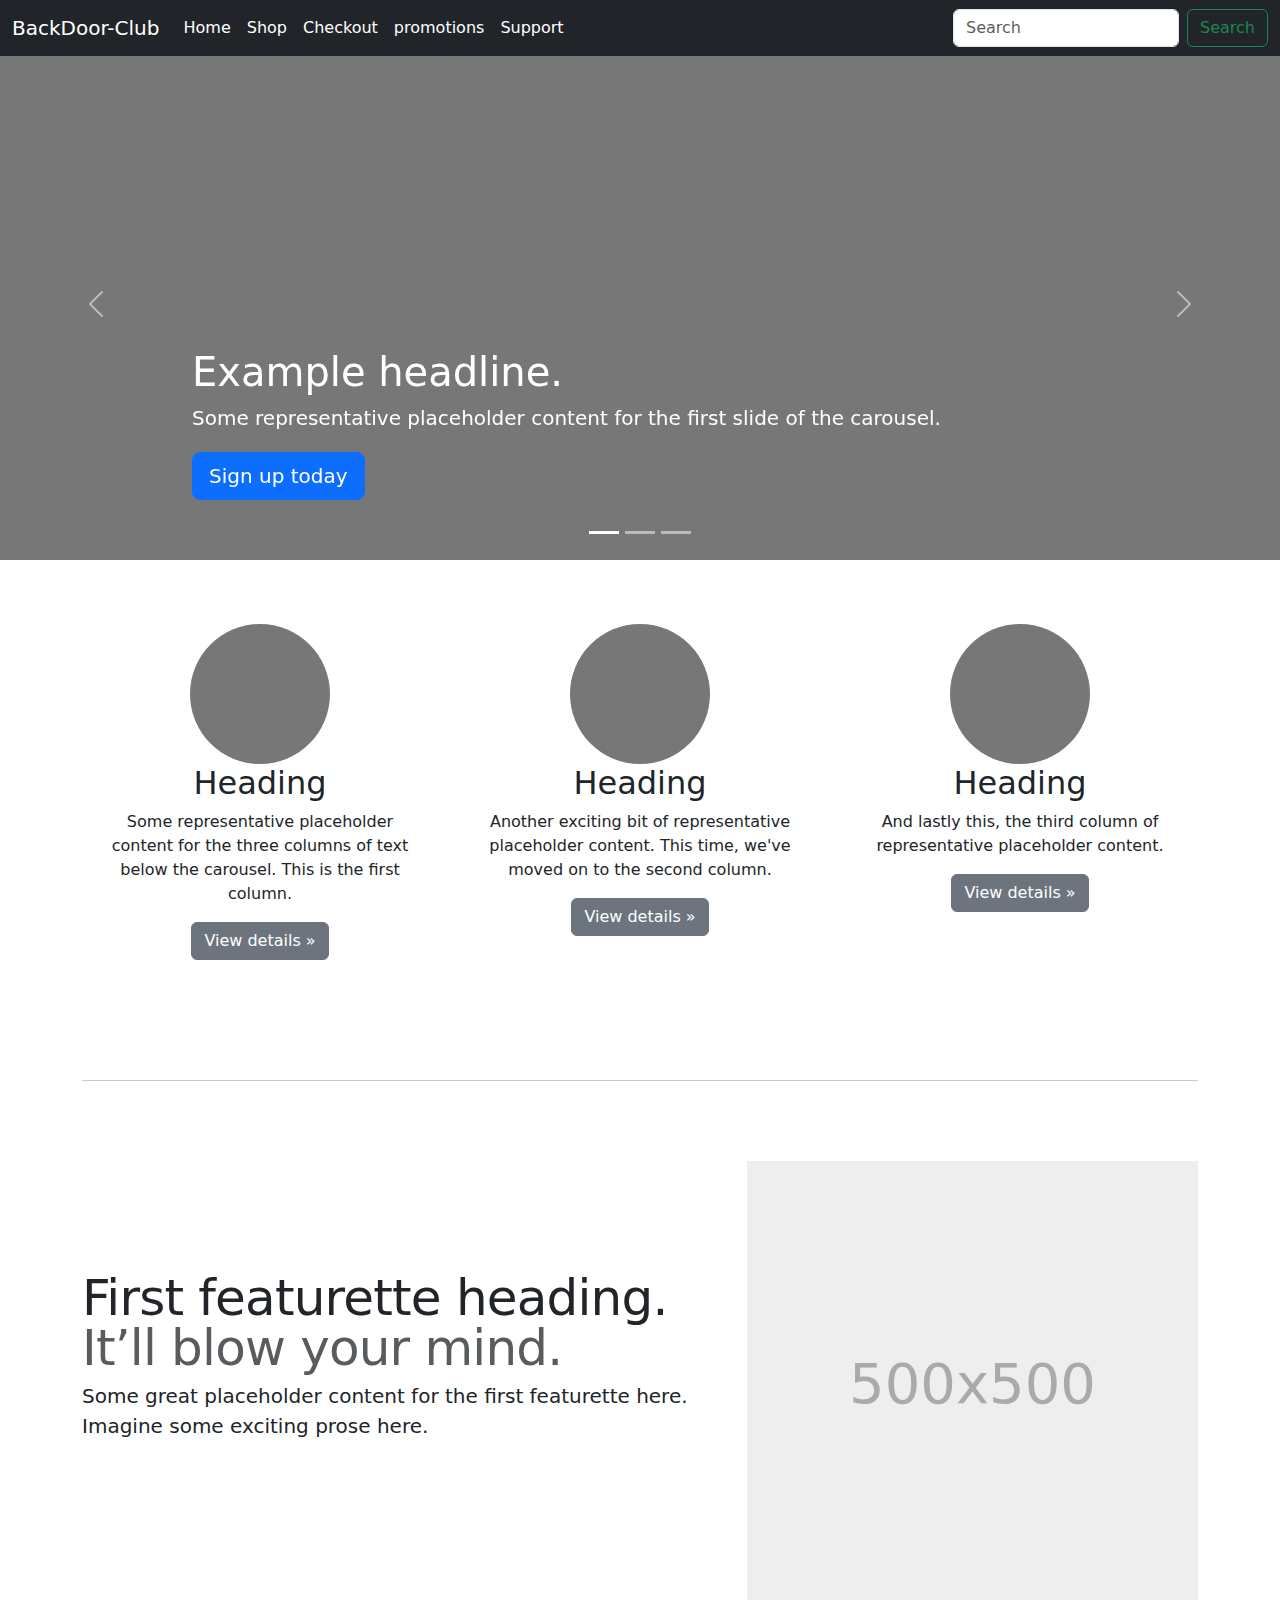
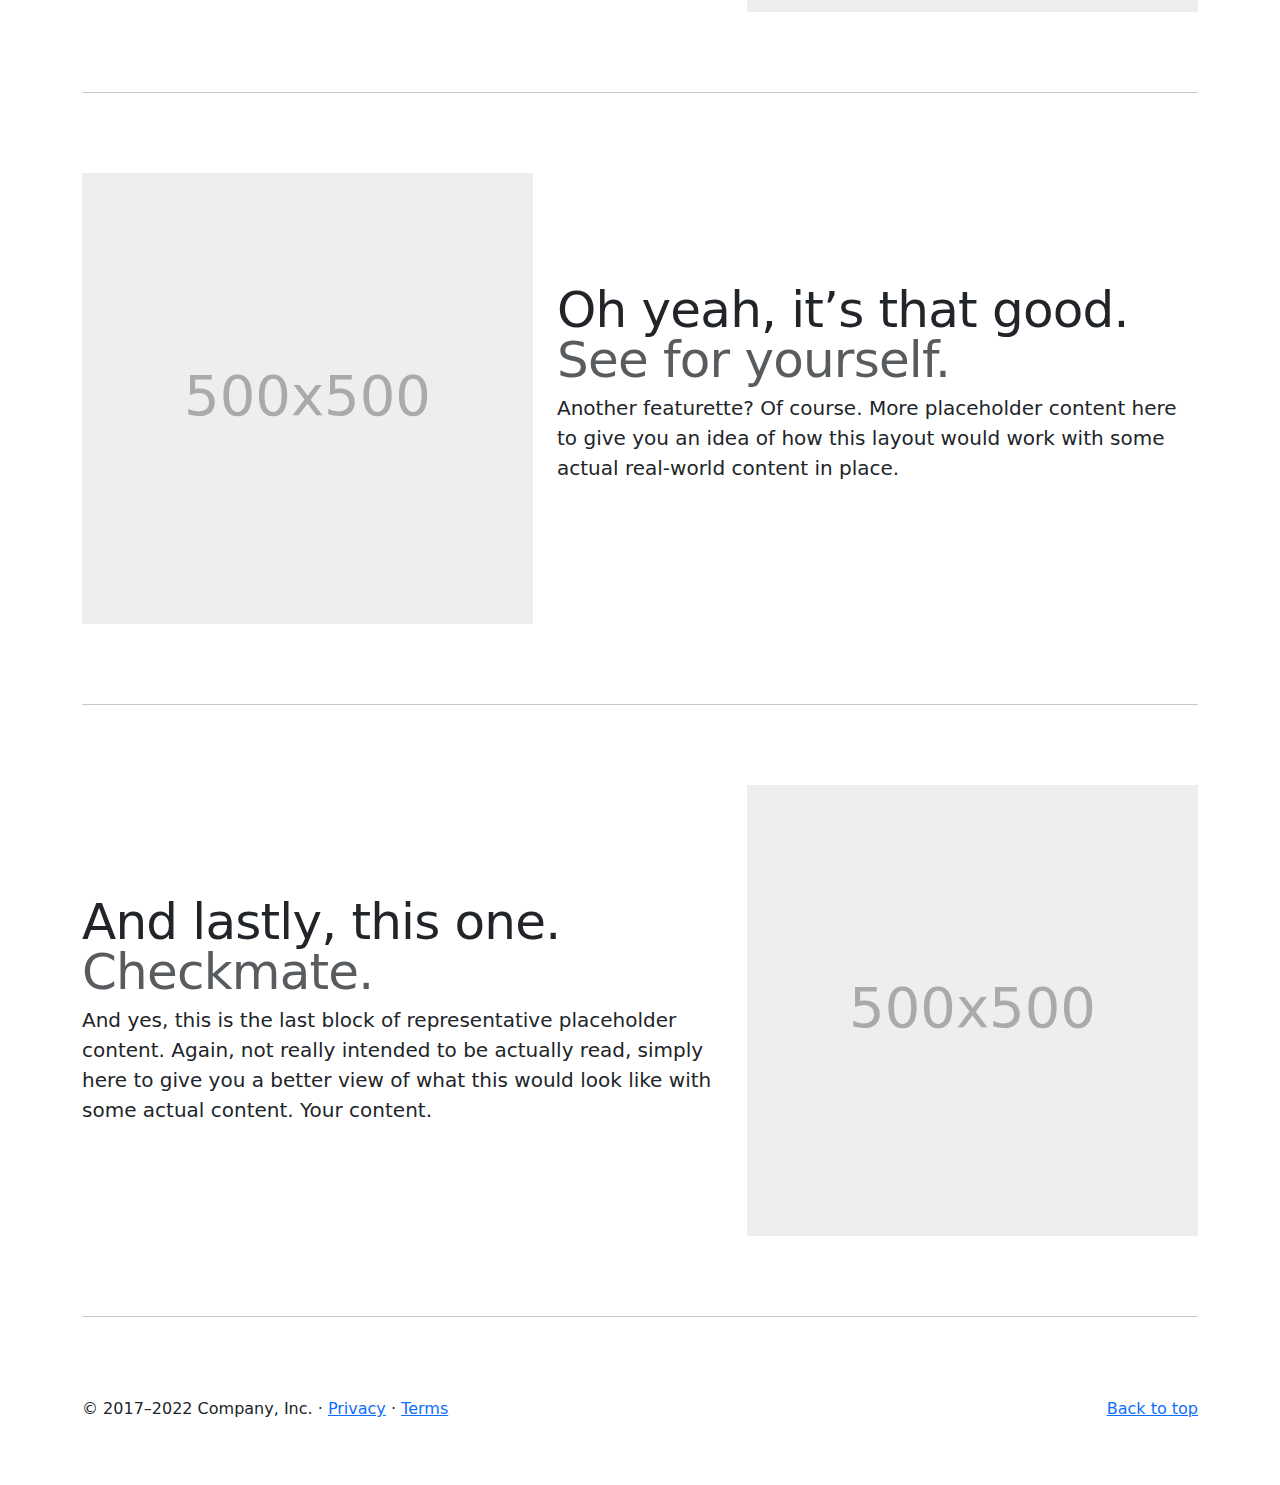
==== index.html @ a452adb2 "progress" ====
<!DOCTYPE html>
<html lang="en">
<head>
  <title>Bootstrap Example</title>
  <meta charset="utf-8">
  <meta name="viewport" content="width=device-width, initial-scale=1">
  <link rel="stylesheet" href="styles.css">
  <link href="https://cdn.jsdelivr.net/npm/bootstrap@5.2.1/dist/css/bootstrap.min.css" rel="stylesheet">
  <script src="https://cdn.jsdelivr.net/npm/bootstrap@5.2.1/dist/js/bootstrap.bundle.min.js"></script>
  <link href="carousel.css" rel="stylesheet">
</head>

<body>
    
  <header>
    <nav class="navbar navbar-expand-md navbar-dark fixed-top bg-dark">
      <div class="container-fluid">
        <a class="navbar-brand" href="#">BackDoor-Club</a>
        <button class="navbar-toggler" type="button" data-bs-toggle="collapse" data-bs-target="#navbarCollapse" aria-controls="navbarCollapse" aria-expanded="false" aria-label="Toggle navigation">
          <span class="navbar-toggler-icon"></span>
        </button>
        <div class="collapse navbar-collapse" id="navbarCollapse">
          <ul class="navbar-nav me-auto mb-2 mb-md-0">
            <li class="nav-item">
              <a class="nav-link active" aria-current="page" href="index.html">Home</a>
            </li>
            <li class="nav-item">
              <a class="nav-link active" href="Products.html">Shop</a>
            </li>
            <li class="nav-item">
              <a class="nav-link active" href="checkout.html">Checkout</a>
            </li>
            <li class="nav-item">
              <a class="nav-link active" href="Promotions.html">promotions</a>
            </li>
            <li class="nav-item">
                <a class="nav-link active" href="Support.html">Support</a>
              </li>
          </ul>
          <form class="d-flex" role="search">
            <input class="form-control me-2" type="search" placeholder="Search" aria-label="Search">
            <button class="btn btn-outline-success" type="submit">Search</button>
          </form>
        </div>
      </div>
    </nav>
  </header>


  <main>
  
    <div id="myCarousel" class="carousel slide" data-bs-ride="carousel">
      <div class="carousel-indicators">
        <button type="button" data-bs-target="#myCarousel" data-bs-slide-to="0" class="active" aria-current="true" aria-label="Slide 1"></button>
        <button type="button" data-bs-target="#myCarousel" data-bs-slide-to="1" aria-label="Slide 2"></button>
        <button type="button" data-bs-target="#myCarousel" data-bs-slide-to="2" aria-label="Slide 3"></button>
      </div>
      <div class="carousel-inner">
        <div class="carousel-item active">
          <svg class="bd-placeholder-img" width="100%" height="100%" xmlns="http://www.w3.org/2000/svg" aria-hidden="true" preserveAspectRatio="xMidYMid slice" focusable="false"><rect width="100%" height="100%" fill="#777"/></svg>
  
          <div class="container">
            <div class="carousel-caption text-start">
              <h1>Example headline.</h1>
              <p>Some representative placeholder content for the first slide of the carousel.</p>
              <p><a class="btn btn-lg btn-primary" href="#">Sign up today</a></p>
            </div>
          </div>
        </div>
        <div class="carousel-item">
          <svg class="bd-placeholder-img" width="100%" height="100%" xmlns="http://www.w3.org/2000/svg" aria-hidden="true" preserveAspectRatio="xMidYMid slice" focusable="false"><rect width="100%" height="100%" fill="#777"/></svg>
  
          <div class="container">
            <div class="carousel-caption">
              <h1>Another example headline.</h1>
              <p>Some representative placeholder content for the second slide of the carousel.</p>
              <p><a class="btn btn-lg btn-primary" href="#">Learn more</a></p>
            </div>
          </div>
        </div>
        <div class="carousel-item">
          <svg class="bd-placeholder-img" width="100%" height="100%" xmlns="http://www.w3.org/2000/svg" aria-hidden="true" preserveAspectRatio="xMidYMid slice" focusable="false"><rect width="100%" height="100%" fill="#777"/></svg>
  
          <div class="container">
            <div class="carousel-caption text-end">
              <h1>One more for good measure.</h1>
              <p>Some representative placeholder content for the third slide of this carousel.</p>
              <p><a class="btn btn-lg btn-primary" href="#">Browse gallery</a></p>
            </div>
          </div>
        </div>
      </div>
      <button class="carousel-control-prev" type="button" data-bs-target="#myCarousel" data-bs-slide="prev">
        <span class="carousel-control-prev-icon" aria-hidden="true"></span>
        <span class="visually-hidden">Previous</span>
      </button>
      <button class="carousel-control-next" type="button" data-bs-target="#myCarousel" data-bs-slide="next">
        <span class="carousel-control-next-icon" aria-hidden="true"></span>
        <span class="visually-hidden">Next</span>
      </button>
    </div>
  
  
    <!-- Marketing messaging and featurettes
    ================================================== -->
    <!-- Wrap the rest of the page in another container to center all the content. -->
  
    <div class="container marketing">
  
      <!-- Three columns of text below the carousel -->
      <div class="row">
        <div class="col-lg-4">
          <svg class="bd-placeholder-img rounded-circle" width="140" height="140" xmlns="http://www.w3.org/2000/svg" role="img" aria-label="Placeholder: 140x140" preserveAspectRatio="xMidYMid slice" focusable="false"><title>Placeholder</title><rect width="100%" height="100%" fill="#777"/><text x="50%" y="50%" fill="#777" dy=".3em">140x140</text></svg>
  
          <h2 class="fw-normal">Heading</h2>
          <p>Some representative placeholder content for the three columns of text below the carousel. This is the first column.</p>
          <p><a class="btn btn-secondary" href="#">View details &raquo;</a></p>
        </div><!-- /.col-lg-4 -->
        <div class="col-lg-4">
          <svg class="bd-placeholder-img rounded-circle" width="140" height="140" xmlns="http://www.w3.org/2000/svg" role="img" aria-label="Placeholder: 140x140" preserveAspectRatio="xMidYMid slice" focusable="false"><title>Placeholder</title><rect width="100%" height="100%" fill="#777"/><text x="50%" y="50%" fill="#777" dy=".3em">140x140</text></svg>
  
          <h2 class="fw-normal">Heading</h2>
          <p>Another exciting bit of representative placeholder content. This time, we've moved on to the second column.</p>
          <p><a class="btn btn-secondary" href="#">View details &raquo;</a></p>
        </div><!-- /.col-lg-4 -->
        <div class="col-lg-4">
          <svg class="bd-placeholder-img rounded-circle" width="140" height="140" xmlns="http://www.w3.org/2000/svg" role="img" aria-label="Placeholder: 140x140" preserveAspectRatio="xMidYMid slice" focusable="false"><title>Placeholder</title><rect width="100%" height="100%" fill="#777"/><text x="50%" y="50%" fill="#777" dy=".3em">140x140</text></svg>
  
          <h2 class="fw-normal">Heading</h2>
          <p>And lastly this, the third column of representative placeholder content.</p>
          <p><a class="btn btn-secondary" href="#">View details &raquo;</a></p>
        </div><!-- /.col-lg-4 -->
      </div><!-- /.row -->
  
  
      <!-- START THE FEATURETTES -->
  
      <hr class="featurette-divider">
  
      <div class="row featurette">
        <div class="col-md-7">
          <h2 class="featurette-heading fw-normal lh-1">First featurette heading. <span class="text-muted">It’ll blow your mind.</span></h2>
          <p class="lead">Some great placeholder content for the first featurette here. Imagine some exciting prose here.</p>
        </div>
        <div class="col-md-5">
          <svg class="bd-placeholder-img bd-placeholder-img-lg featurette-image img-fluid mx-auto" width="500" height="500" xmlns="http://www.w3.org/2000/svg" role="img" aria-label="Placeholder: 500x500" preserveAspectRatio="xMidYMid slice" focusable="false"><title>Placeholder</title><rect width="100%" height="100%" fill="#eee"/><text x="50%" y="50%" fill="#aaa" dy=".3em">500x500</text></svg>
  
        </div>
      </div>
  
      <hr class="featurette-divider">
  
      <div class="row featurette">
        <div class="col-md-7 order-md-2">
          <h2 class="featurette-heading fw-normal lh-1">Oh yeah, it’s that good. <span class="text-muted">See for yourself.</span></h2>
          <p class="lead">Another featurette? Of course. More placeholder content here to give you an idea of how this layout would work with some actual real-world content in place.</p>
        </div>
        <div class="col-md-5 order-md-1">
          <svg class="bd-placeholder-img bd-placeholder-img-lg featurette-image img-fluid mx-auto" width="500" height="500" xmlns="http://www.w3.org/2000/svg" role="img" aria-label="Placeholder: 500x500" preserveAspectRatio="xMidYMid slice" focusable="false"><title>Placeholder</title><rect width="100%" height="100%" fill="#eee"/><text x="50%" y="50%" fill="#aaa" dy=".3em">500x500</text></svg>
  
        </div>
      </div>
  
      <hr class="featurette-divider">
  
      <div class="row featurette">
        <div class="col-md-7">
          <h2 class="featurette-heading fw-normal lh-1">And lastly, this one. <span class="text-muted">Checkmate.</span></h2>
          <p class="lead">And yes, this is the last block of representative placeholder content. Again, not really intended to be actually read, simply here to give you a better view of what this would look like with some actual content. Your content.</p>
        </div>
        <div class="col-md-5">
          <svg class="bd-placeholder-img bd-placeholder-img-lg featurette-image img-fluid mx-auto" width="500" height="500" xmlns="http://www.w3.org/2000/svg" role="img" aria-label="Placeholder: 500x500" preserveAspectRatio="xMidYMid slice" focusable="false"><title>Placeholder</title><rect width="100%" height="100%" fill="#eee"/><text x="50%" y="50%" fill="#aaa" dy=".3em">500x500</text></svg>
  
        </div>
      </div>
  
      <hr class="featurette-divider">
  
      <!-- /END THE FEATURETTES -->
  
    </div><!-- /.container -->
  
  
    <!-- FOOTER -->
    <footer class="container">
      <p class="float-end"><a href="#">Back to top</a></p>
      <p>&copy; 2017–2022 Company, Inc. &middot; <a href="#">Privacy</a> &middot; <a href="#">Terms</a></p>
    </footer>
  </main>
  
  
      <script src="/docs/5.2/dist/js/bootstrap.bundle.min.js" integrity="sha384-OERcA2EqjJCMA+/3y+gxIOqMEjwtxJY7qPCqsdltbNJuaOe923+mo//f6V8Qbsw3" crossorigin="anonymous"></script>
  
        
    </body>

</html>
---- styles.css ----
/* GLOBAL STYLES
-------------------------------------------------- */
/* Padding below the footer and lighter body text */

body {
    padding-top: 3rem;
    padding-bottom: 3rem;
    color: #5a5a5a;
  }
  
  
  /* CUSTOMIZE THE CAROUSEL
  -------------------------------------------------- */
  
  /* Carousel base class */
  .carousel {
    margin-bottom: 4rem;
  }
  /* Since positioning the image, we need to help out the caption */
  .carousel-caption {
    bottom: 3rem;
    z-index: 10;
  }
  
  /* Declare heights because of positioning of img element */
  .carousel-item {
    height: 32rem;
  }
  
  
  /* MARKETING CONTENT
  -------------------------------------------------- */
  
  /* Center align the text within the three columns below the carousel */
  .marketing .col-lg-4 {
    margin-bottom: 1.5rem;
    text-align: center;
  }
  /* rtl:begin:ignore */
  .marketing .col-lg-4 p {
    margin-right: .75rem;
    margin-left: .75rem;
  }
  /* rtl:end:ignore */
  
  
  /* Featurettes
  ------------------------- */
  
  .featurette-divider {
    margin: 5rem 0; /* Space out the Bootstrap <hr> more */
  }
  
  /* Thin out the marketing headings */
  /* rtl:begin:remove */
  .featurette-heading {
    letter-spacing: -.05rem;
  }
  
  /* rtl:end:remove */
  
  /* RESPONSIVE CSS
  -------------------------------------------------- */
  
  @media (min-width: 40em) {
    /* Bump up size of carousel content */
    .carousel-caption p {
      margin-bottom: 1.25rem;
      font-size: 1.25rem;
      line-height: 1.4;
    }
  
    .featurette-heading {
      font-size: 50px;
    }
  }
  
  @media (min-width: 62em) {
    .featurette-heading {
      margin-top: 7rem;
    }
  }



.bd-placeholder-img {
    font-size: 1.125rem;
    text-anchor: middle;
    -webkit-user-select: none;
    -moz-user-select: none;
    user-select: none;
  }

  @media (min-width: 768px) {
    .bd-placeholder-img-lg {
      font-size: 3.5rem;
    }
  }

  .b-example-divider {
    height: 3rem;
    background-color: rgba(0, 0, 0, .1);
    border: solid rgba(0, 0, 0, .15);
    border-width: 1px 0;
    box-shadow: inset 0 .5em 1.5em rgba(0, 0, 0, .1), inset 0 .125em .5em rgba(0, 0, 0, .15);
  }

  .b-example-vr {
    flex-shrink: 0;
    width: 1.5rem;
    height: 100vh;
  }

  .bi {
    vertical-align: -.125em;
    fill: currentColor;
  }

  .nav-scroller {
    position: relative;
    z-index: 2;
    height: 2.75rem;
    overflow-y: hidden;
  }

  .nav-scroller .nav {
    display: flex;
    flex-wrap: nowrap;
    padding-bottom: 1rem;
    margin-top: -1px;
    overflow-x: auto;
    text-align: center;
    white-space: nowrap;
    -webkit-overflow-scrolling: touch;
  }
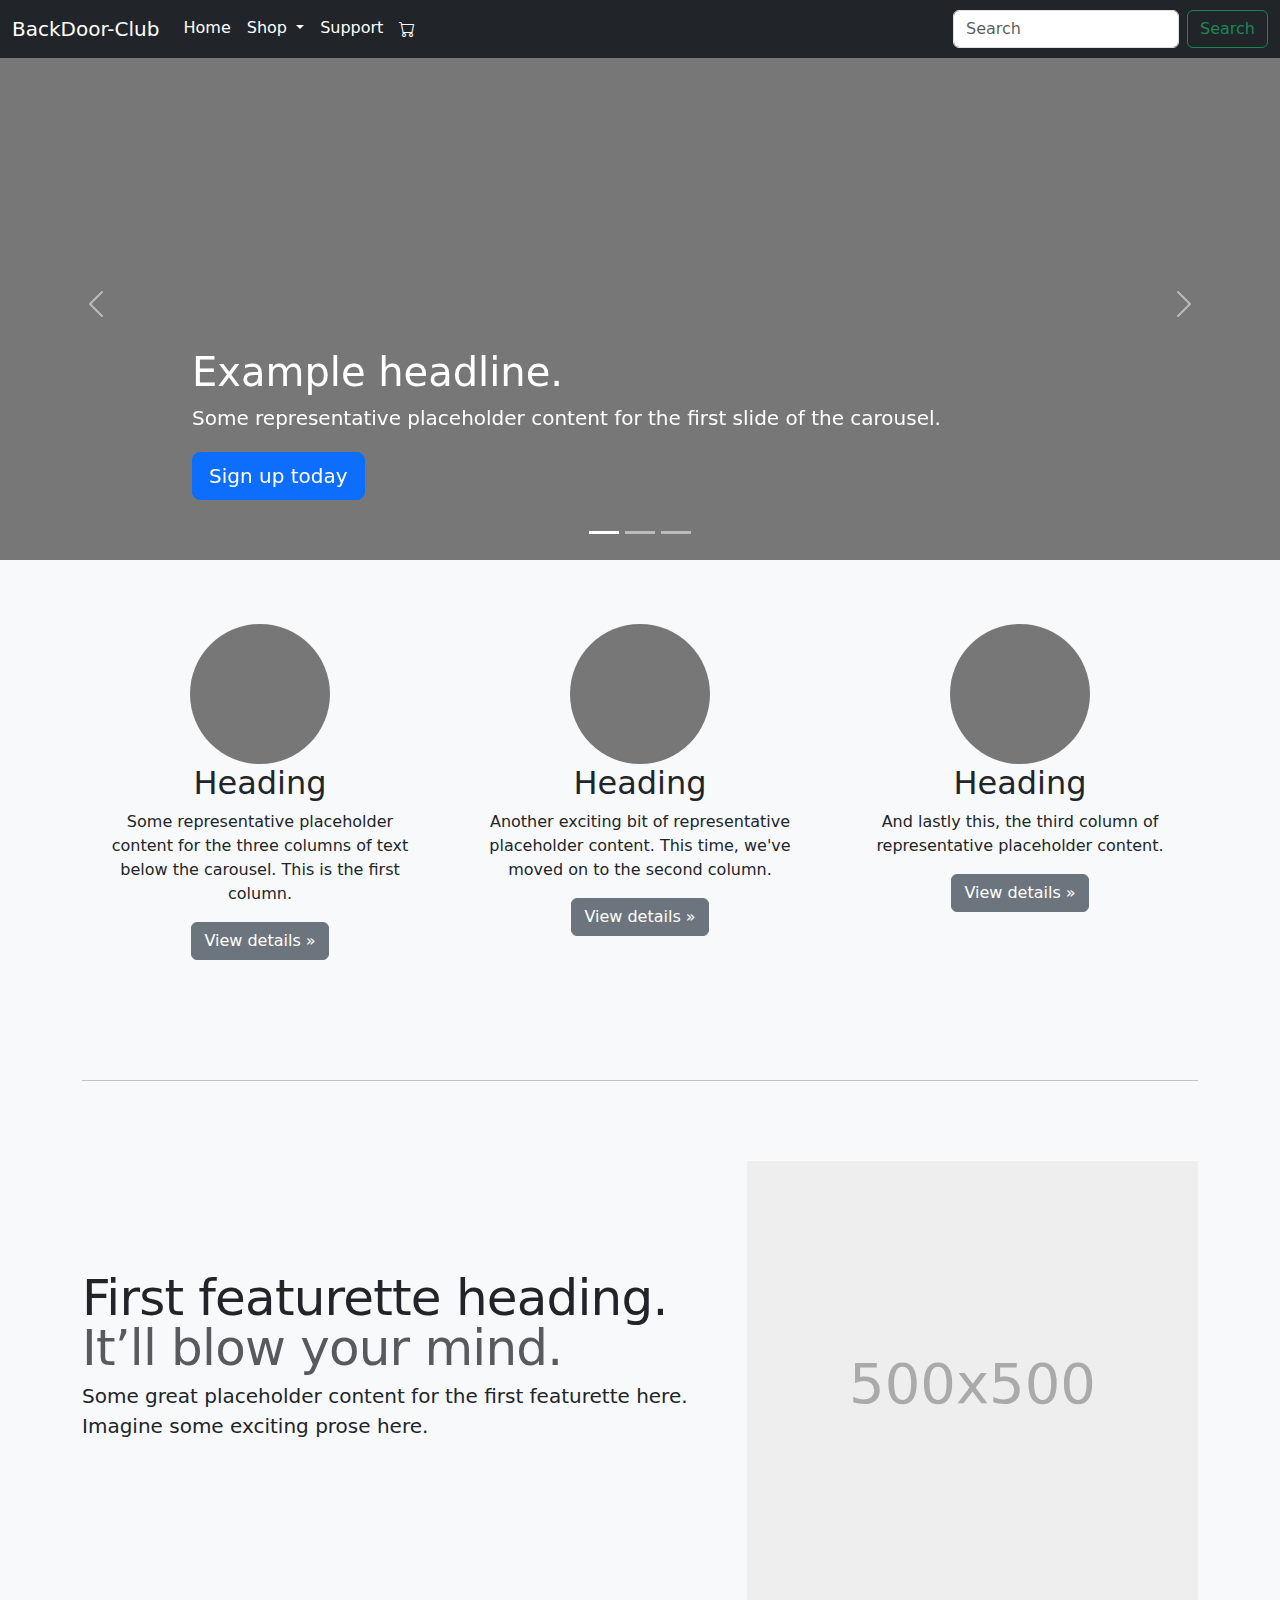
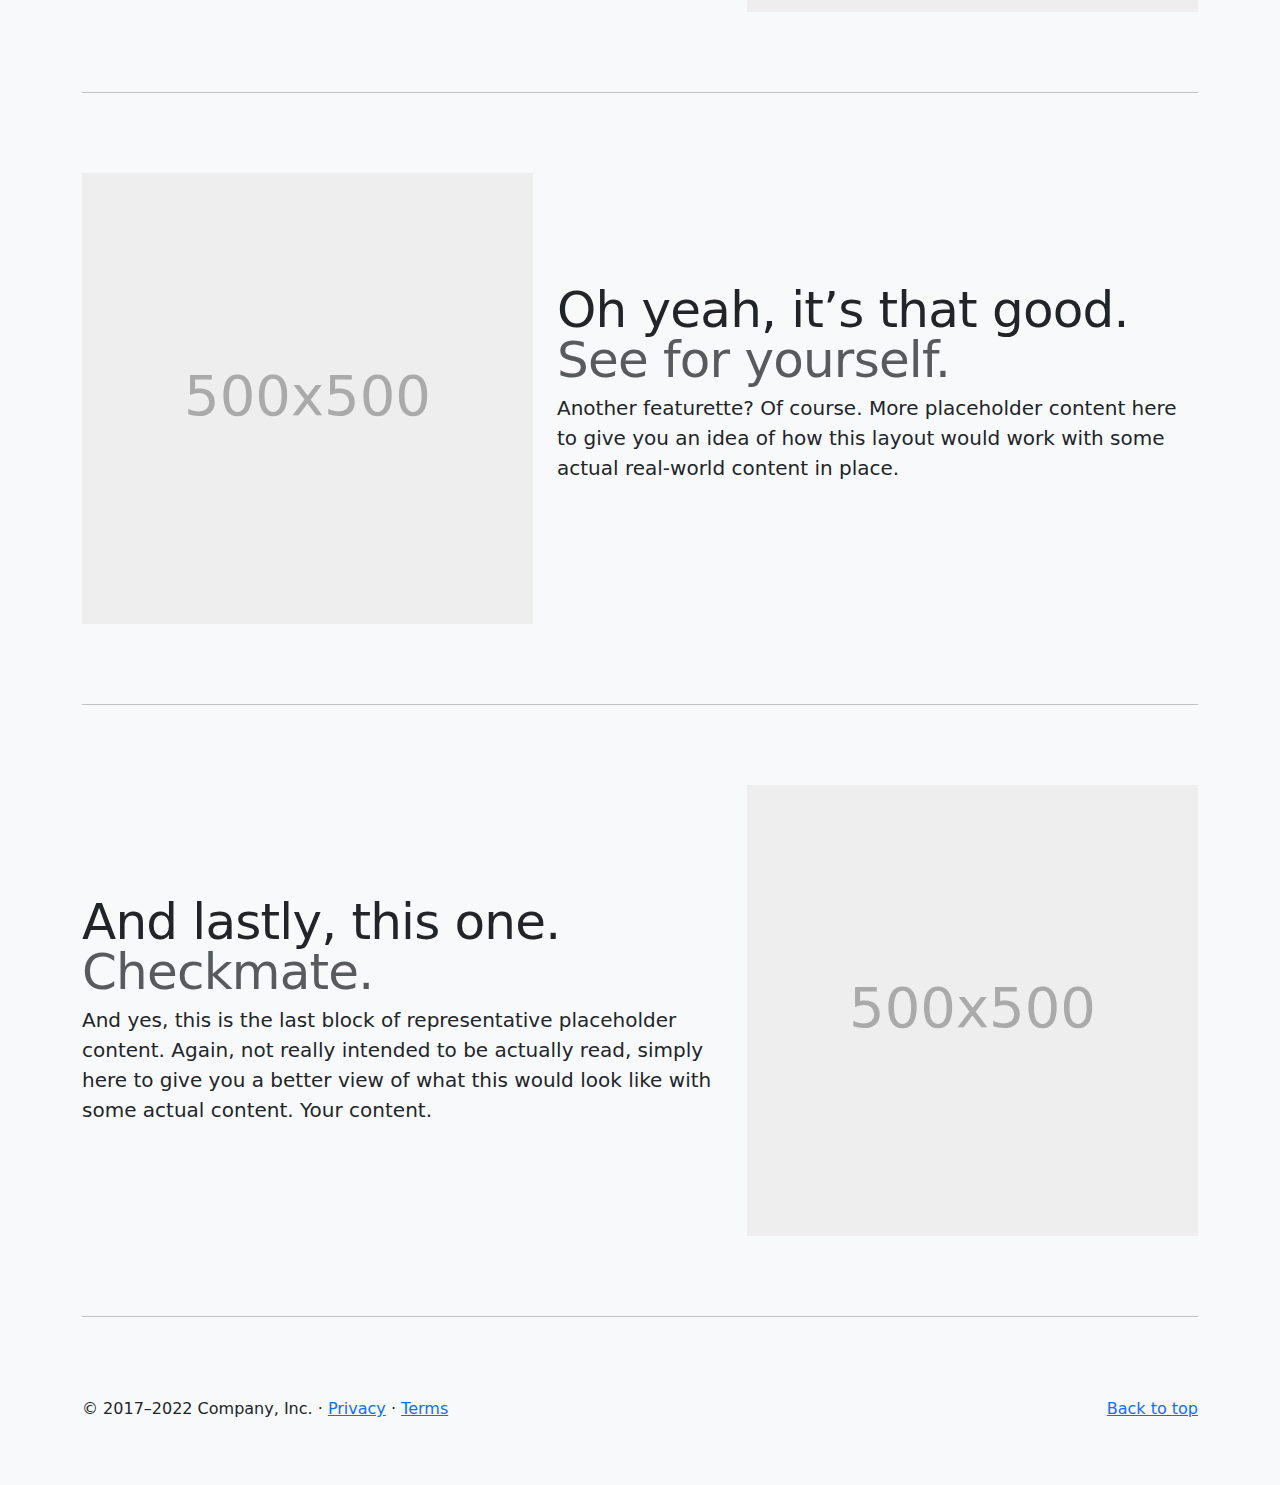
==== commit 449935ef: "good progress" ====
--- a/index.html
+++ b/index.html
@@ -6,45 +6,55 @@
   <meta name="viewport" content="width=device-width, initial-scale=1">
   <link rel="stylesheet" href="styles.css">
   <link href="https://cdn.jsdelivr.net/npm/bootstrap@5.2.1/dist/css/bootstrap.min.css" rel="stylesheet">
+  <link rel="stylesheet" href="https://cdn.jsdelivr.net/npm/bootstrap-icons@1.9.1/font/bootstrap-icons.css">
   <script src="https://cdn.jsdelivr.net/npm/bootstrap@5.2.1/dist/js/bootstrap.bundle.min.js"></script>
   <link href="carousel.css" rel="stylesheet">
 </head>
 
-<body>
-    
-  <header>
-    <nav class="navbar navbar-expand-md navbar-dark fixed-top bg-dark">
-      <div class="container-fluid">
-        <a class="navbar-brand" href="#">BackDoor-Club</a>
-        <button class="navbar-toggler" type="button" data-bs-toggle="collapse" data-bs-target="#navbarCollapse" aria-controls="navbarCollapse" aria-expanded="false" aria-label="Toggle navigation">
-          <span class="navbar-toggler-icon"></span>
-        </button>
-        <div class="collapse navbar-collapse" id="navbarCollapse">
-          <ul class="navbar-nav me-auto mb-2 mb-md-0">
-            <li class="nav-item">
-              <a class="nav-link active" aria-current="page" href="index.html">Home</a>
-            </li>
-            <li class="nav-item">
-              <a class="nav-link active" href="Products.html">Shop</a>
-            </li>
-            <li class="nav-item">
-              <a class="nav-link active" href="checkout.html">Checkout</a>
-            </li>
-            <li class="nav-item">
-              <a class="nav-link active" href="Promotions.html">promotions</a>
-            </li>
-            <li class="nav-item">
-                <a class="nav-link active" href="Support.html">Support</a>
-              </li>
-          </ul>
-          <form class="d-flex" role="search">
-            <input class="form-control me-2" type="search" placeholder="Search" aria-label="Search">
-            <button class="btn btn-outline-success" type="submit">Search</button>
-          </form>
-        </div>
-      </div>
-    </nav>
-  </header>
+
+<body class="bg-light">
+
+    <header>
+        <nav class="navbar navbar-expand-md navbar-dark fixed-top bg-dark">
+          <div class="container-fluid">
+            <a class="navbar-brand" href="#">BackDoor-Club</a>
+            <button class="navbar-toggler" type="button" data-bs-toggle="collapse" data-bs-target="#navbarCollapse" aria-controls="navbarCollapse" aria-expanded="false" aria-label="Toggle navigation">
+              <span class="navbar-toggler-icon"></span>
+            </button>
+            <div class="collapse navbar-collapse" id="navbarCollapse">
+              <ul class="navbar-nav me-auto mb-2 mb-md-0">
+                <li class="nav-item">
+                  <a class="nav-link active" aria-current="page" href="index.html">Home</a>
+                </li>
+                <li class="nav-item dropdown">
+                    <a class="nav-link dropdown-toggle nav-link active" href="Products.html" role="button" data-bs-toggle="dropdown" aria-expanded="false">
+                      Shop
+                    </a>
+                    <ul class="dropdown-menu">
+                      <li><a class="dropdown-item" href="Products.html">Shop</a></li>
+                      <li><hr class="dropdown-divider"></li>
+                      <li><a class="dropdown-item" href="promotions.html">Promotions</a></li>
+                    </ul>
+                  </li>
+                <li class="nav-item">
+                    <a class="nav-link active" href="Support.html">Support</a>
+                  </li>
+                  <li class="nav-item">
+                    <a class="nav-link active" href="checkout.html">
+                    <i class="bi bi-cart"></i>
+                    </a>
+                
+                  </li>
+                 
+              </ul>
+              <form class="d-flex" role="search">
+                <input class="form-control me-2" type="search" placeholder="Search" aria-label="Search">
+                <button class="btn btn-outline-success" type="submit">Search</button>
+              </form>
+            </div>
+          </div>
+        </nav>
+      </header>
 
 
   <main>
--- a/styles.css
+++ b/styles.css
@@ -25,6 +25,10 @@
   /* Declare heights because of positioning of img element */
   .carousel-item {
     height: 32rem;
+  }
+
+  .cart-icon.png {
+    size: 10px;
   }
   
   
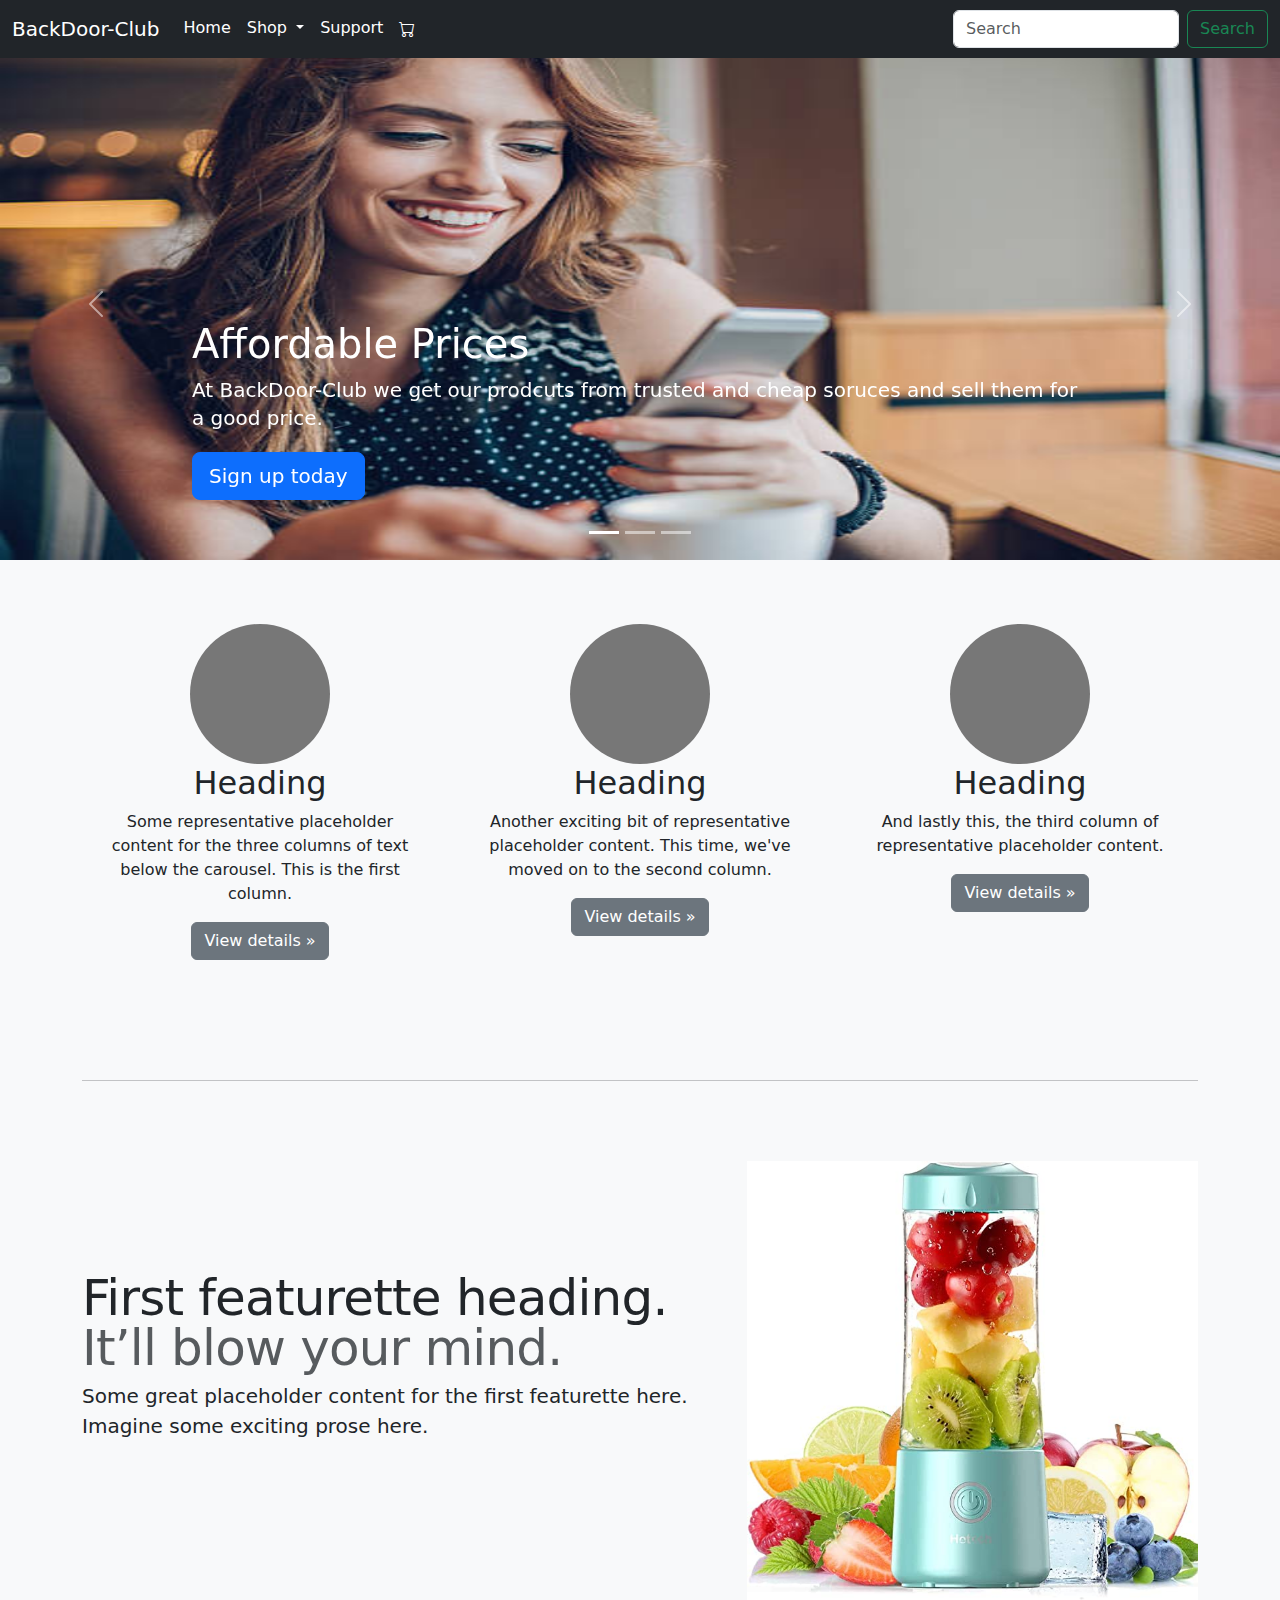
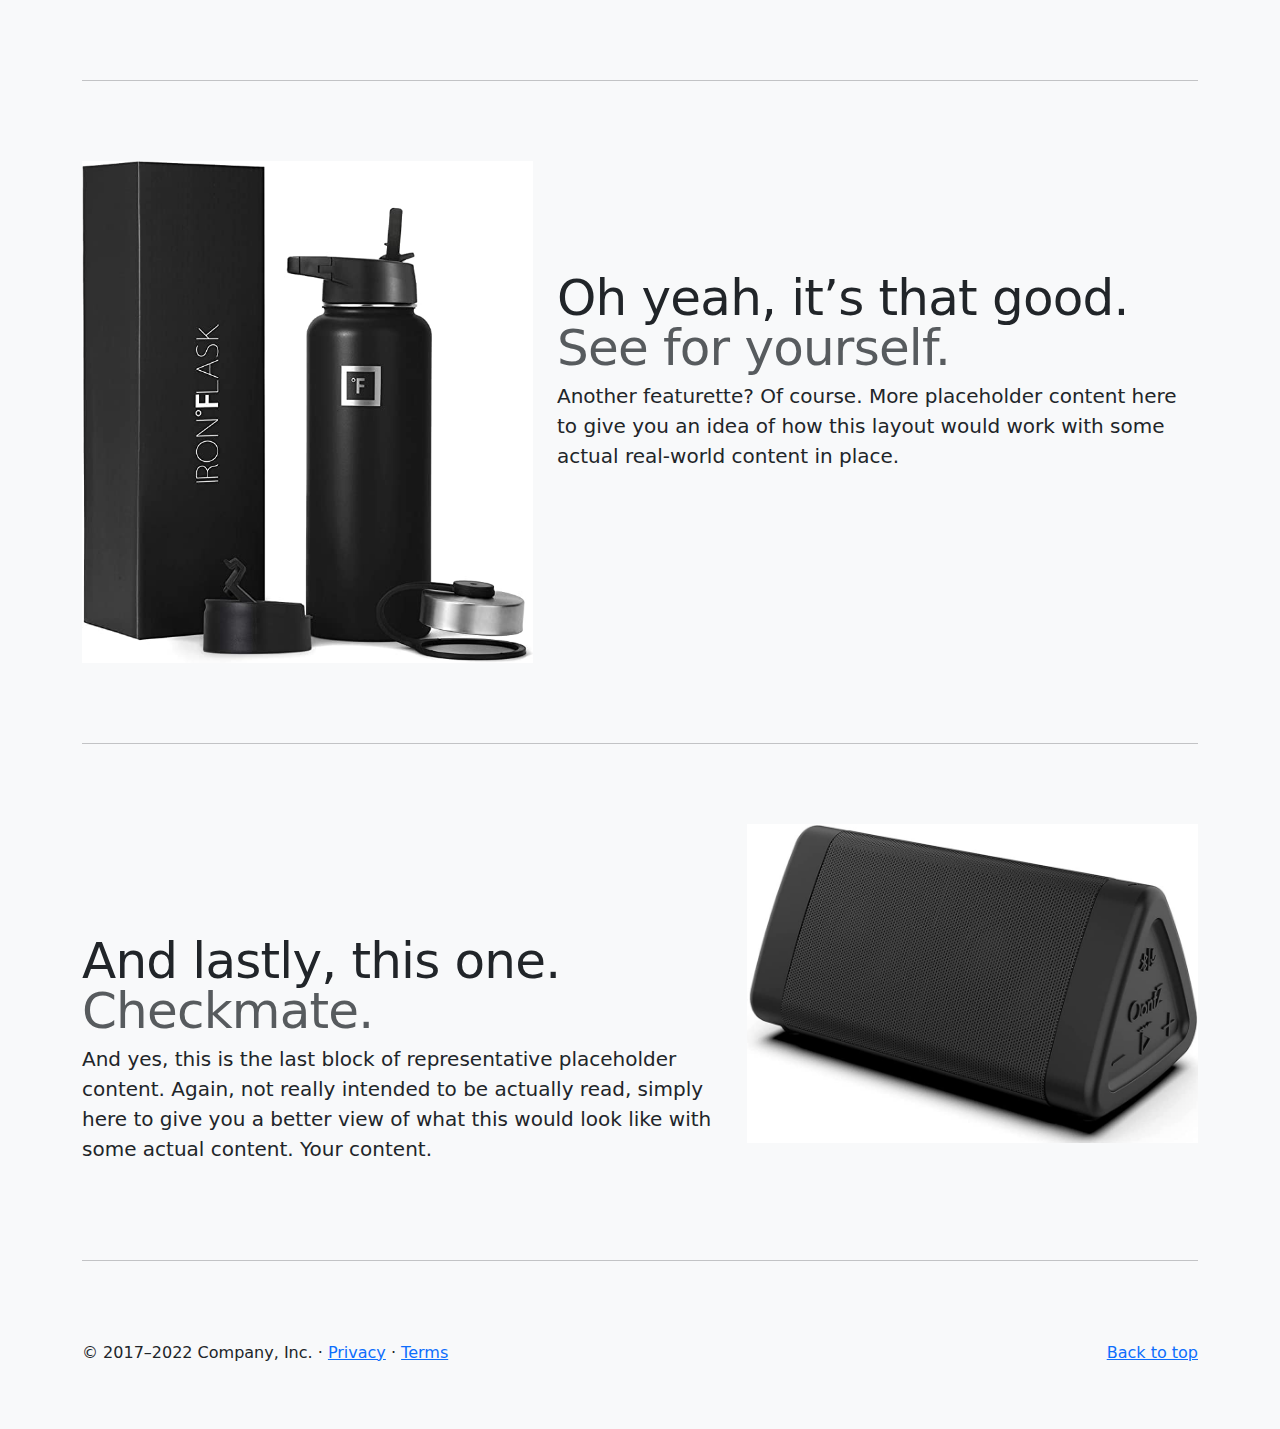
==== commit 91def0c8: "homework" ====
--- a/index.html
+++ b/index.html
@@ -33,7 +33,7 @@
                     <ul class="dropdown-menu">
                       <li><a class="dropdown-item" href="Products.html">Shop</a></li>
                       <li><hr class="dropdown-divider"></li>
-                      <li><a class="dropdown-item" href="promotions.html">Promotions</a></li>
+                      <li><a class="dropdown-item" href="promotions.html">Black-Market</a></li>
                     </ul>
                   </li>
                 <li class="nav-item">
@@ -67,34 +67,36 @@
       </div>
       <div class="carousel-inner">
         <div class="carousel-item active">
-          <svg class="bd-placeholder-img" width="100%" height="100%" xmlns="http://www.w3.org/2000/svg" aria-hidden="true" preserveAspectRatio="xMidYMid slice" focusable="false"><rect width="100%" height="100%" fill="#777"/></svg>
+          <img class="bd-placeholder-img" src="happygirl.jpeg" width="100%" height="100%" xmlns="http://www.w3.org/2000/svg" aria-hidden="true" preserveAspectRatio="xMidYMid slice" focusable="false"><rect width="100%" height="100%" fill="#777"/></img>
   
           <div class="container">
             <div class="carousel-caption text-start">
-              <h1>Example headline.</h1>
-              <p>Some representative placeholder content for the first slide of the carousel.</p>
+              <h1>Affordable Prices</h1>
+              <p>At BackDoor-Club we get our prodcuts from trusted and cheap soruces and sell them for a good price.</p>
               <p><a class="btn btn-lg btn-primary" href="#">Sign up today</a></p>
             </div>
           </div>
         </div>
         <div class="carousel-item">
-          <svg class="bd-placeholder-img" width="100%" height="100%" xmlns="http://www.w3.org/2000/svg" aria-hidden="true" preserveAspectRatio="xMidYMid slice" focusable="false"><rect width="100%" height="100%" fill="#777"/></svg>
+          <img class="bd-placeholder-img" src="phonebackground.jpeg" width="100%" height="100%" xmlns="http://www.w3.org/2000/svg" aria-hidden="true" preserveAspectRatio="xMidYMid slice" focusable="false"><rect width="100%" height="100%" fill="#777"/></img>
   
           <div class="container">
             <div class="carousel-caption">
-              <h1>Another example headline.</h1>
-              <p>Some representative placeholder content for the second slide of the carousel.</p>
+              <h1>All in one place!</h1>
+              <p>Browse our enormous catalog of items. There is something for everying. We sell dropshipping items and everying
+                trending clothing
+              </p>
               <p><a class="btn btn-lg btn-primary" href="#">Learn more</a></p>
             </div>
           </div>
         </div>
         <div class="carousel-item">
-          <svg class="bd-placeholder-img" width="100%" height="100%" xmlns="http://www.w3.org/2000/svg" aria-hidden="true" preserveAspectRatio="xMidYMid slice" focusable="false"><rect width="100%" height="100%" fill="#777"/></svg>
+          <img class="bd-placeholder-img" src="computer.jpeg" width="100%" height="100%" xmlns="http://www.w3.org/2000/svg" aria-hidden="true" preserveAspectRatio="xMidYMid slice" focusable="false"><rect width="100%" height="100%" fill="#777"/></img>
   
           <div class="container">
             <div class="carousel-caption text-end">
-              <h1>One more for good measure.</h1>
-              <p>Some representative placeholder content for the third slide of this carousel.</p>
+              <h1>Trusted Website!</h1>
+              <p>This is an ethical and trusted website. We WILL NOT scam you for your money.</p>
               <p><a class="btn btn-lg btn-primary" href="#">Browse gallery</a></p>
             </div>
           </div>
@@ -153,7 +155,7 @@
           <p class="lead">Some great placeholder content for the first featurette here. Imagine some exciting prose here.</p>
         </div>
         <div class="col-md-5">
-          <svg class="bd-placeholder-img bd-placeholder-img-lg featurette-image img-fluid mx-auto" width="500" height="500" xmlns="http://www.w3.org/2000/svg" role="img" aria-label="Placeholder: 500x500" preserveAspectRatio="xMidYMid slice" focusable="false"><title>Placeholder</title><rect width="100%" height="100%" fill="#eee"/><text x="50%" y="50%" fill="#aaa" dy=".3em">500x500</text></svg>
+          <img class="bd-placeholder-img bd-placeholder-img-lg featurette-image img-fluid mx-auto" src="BLENDER.jpg" width="500" height="500" xmlns="http://www.w3.org/2000/svg" role="img" aria-label="Placeholder: 500x500" preserveAspectRatio="xMidYMid slice" focusable="false"><title>Placeholder</title><rect width="100%" height="100%" fill="#eee"/><text x="50%" y="50%" fill="#aaa" dy=".3em"></text></img>
   
         </div>
       </div>
@@ -166,8 +168,8 @@
           <p class="lead">Another featurette? Of course. More placeholder content here to give you an idea of how this layout would work with some actual real-world content in place.</p>
         </div>
         <div class="col-md-5 order-md-1">
-          <svg class="bd-placeholder-img bd-placeholder-img-lg featurette-image img-fluid mx-auto" width="500" height="500" xmlns="http://www.w3.org/2000/svg" role="img" aria-label="Placeholder: 500x500" preserveAspectRatio="xMidYMid slice" focusable="false"><title>Placeholder</title><rect width="100%" height="100%" fill="#eee"/><text x="50%" y="50%" fill="#aaa" dy=".3em">500x500</text></svg>
-  
+
+          <img class="bd-placeholder-img bd-placeholder-img-lg featurette-image img-fluid mx-auto" src="waterbottle.jpg" width="500" height="500" xmlns="http://www.w3.org/2000/svg" role="img" aria-label="Placeholder: 500x500" preserveAspectRatio="xMidYMid slice" focusable="false"><title>Placeholder</title><rect width="100%" height="100%" fill="#eee"/><text x="50%" y="50%" fill="#aaa" dy=".3em"></text></img>
         </div>
       </div>
   
@@ -179,7 +181,7 @@
           <p class="lead">And yes, this is the last block of representative placeholder content. Again, not really intended to be actually read, simply here to give you a better view of what this would look like with some actual content. Your content.</p>
         </div>
         <div class="col-md-5">
-          <svg class="bd-placeholder-img bd-placeholder-img-lg featurette-image img-fluid mx-auto" width="500" height="500" xmlns="http://www.w3.org/2000/svg" role="img" aria-label="Placeholder: 500x500" preserveAspectRatio="xMidYMid slice" focusable="false"><title>Placeholder</title><rect width="100%" height="100%" fill="#eee"/><text x="50%" y="50%" fill="#aaa" dy=".3em">500x500</text></svg>
+          <img class="bd-placeholder-img bd-placeholder-img-lg featurette-image img-fluid mx-auto" src="bluetooth.jpg" width="500" height="500" xmlns="http://www.w3.org/2000/svg" role="img" aria-label="Placeholder: 500x500" preserveAspectRatio="xMidYMid slice" focusable="false"><title>Placeholder</title><rect width="100%" height="100%" fill="#eee"/><text x="50%" y="50%" fill="#aaa" dy=".3em"></text></svg>
   
         </div>
       </div>
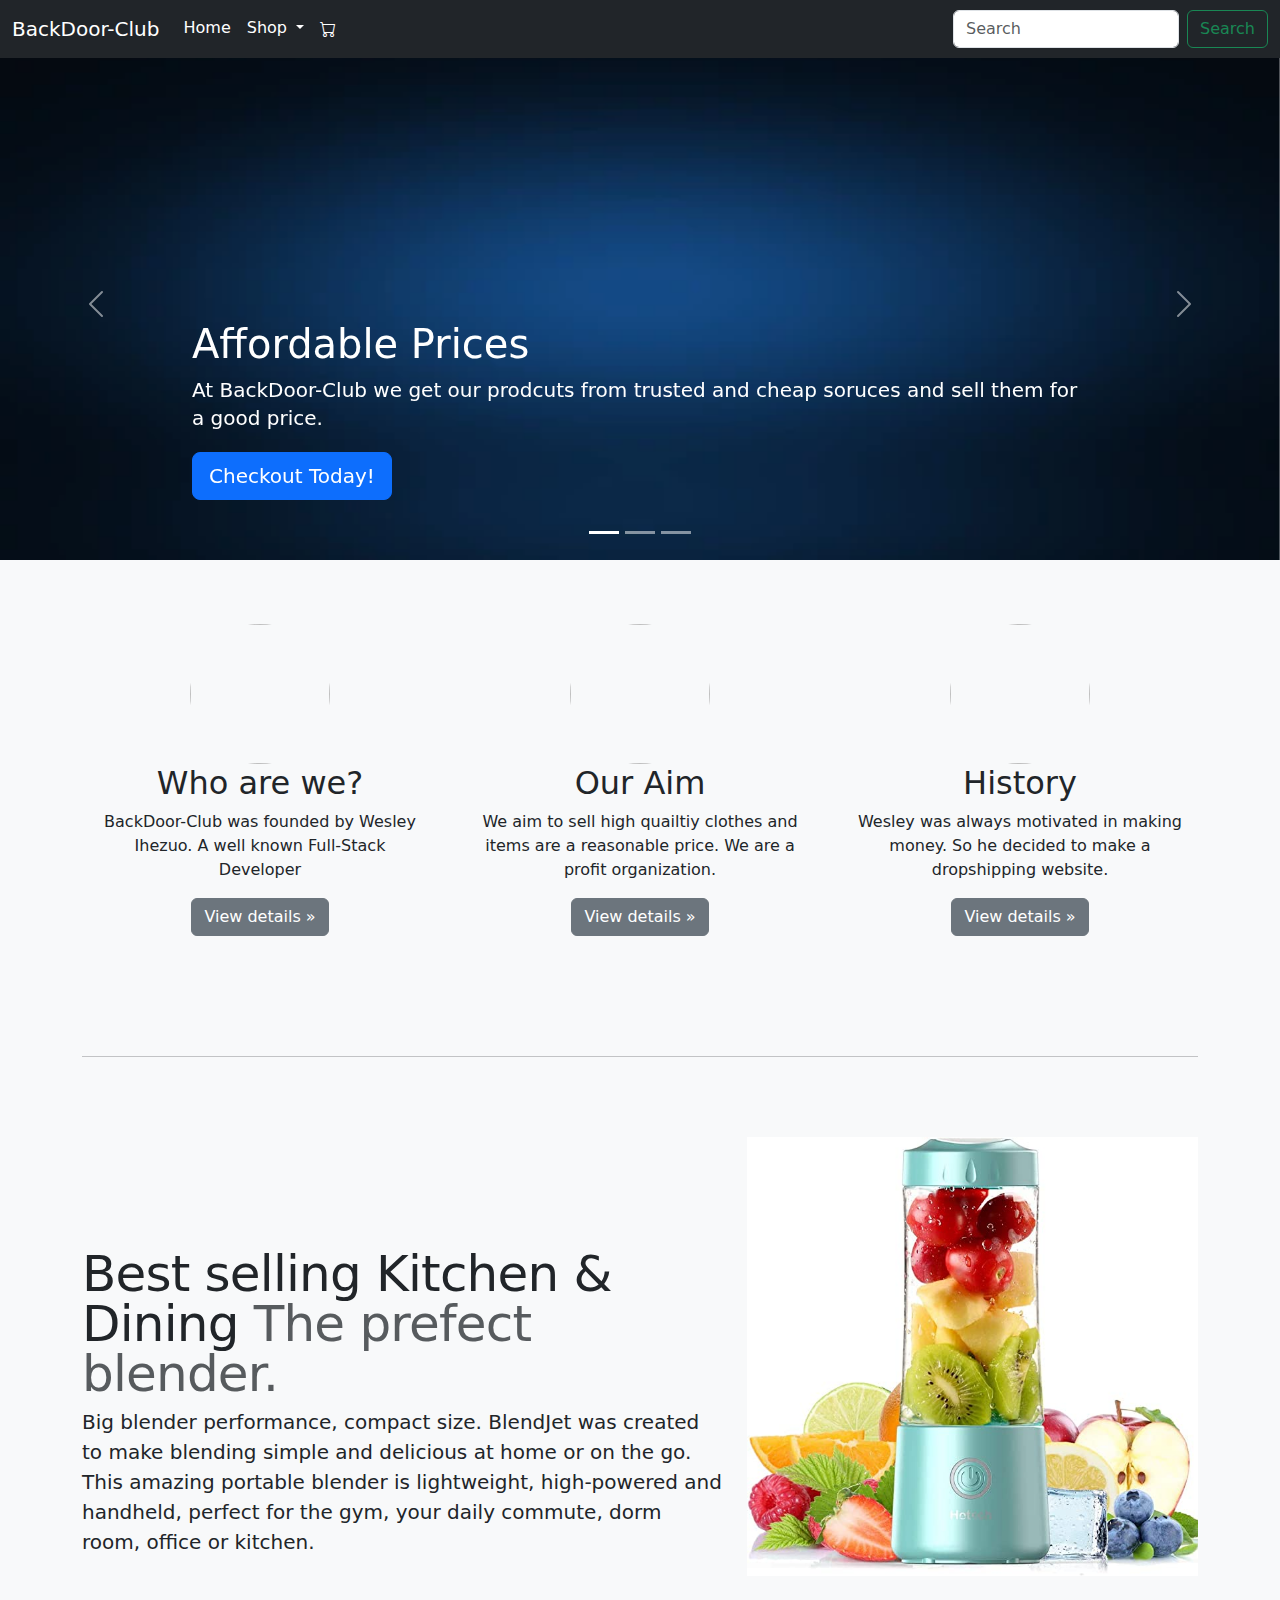
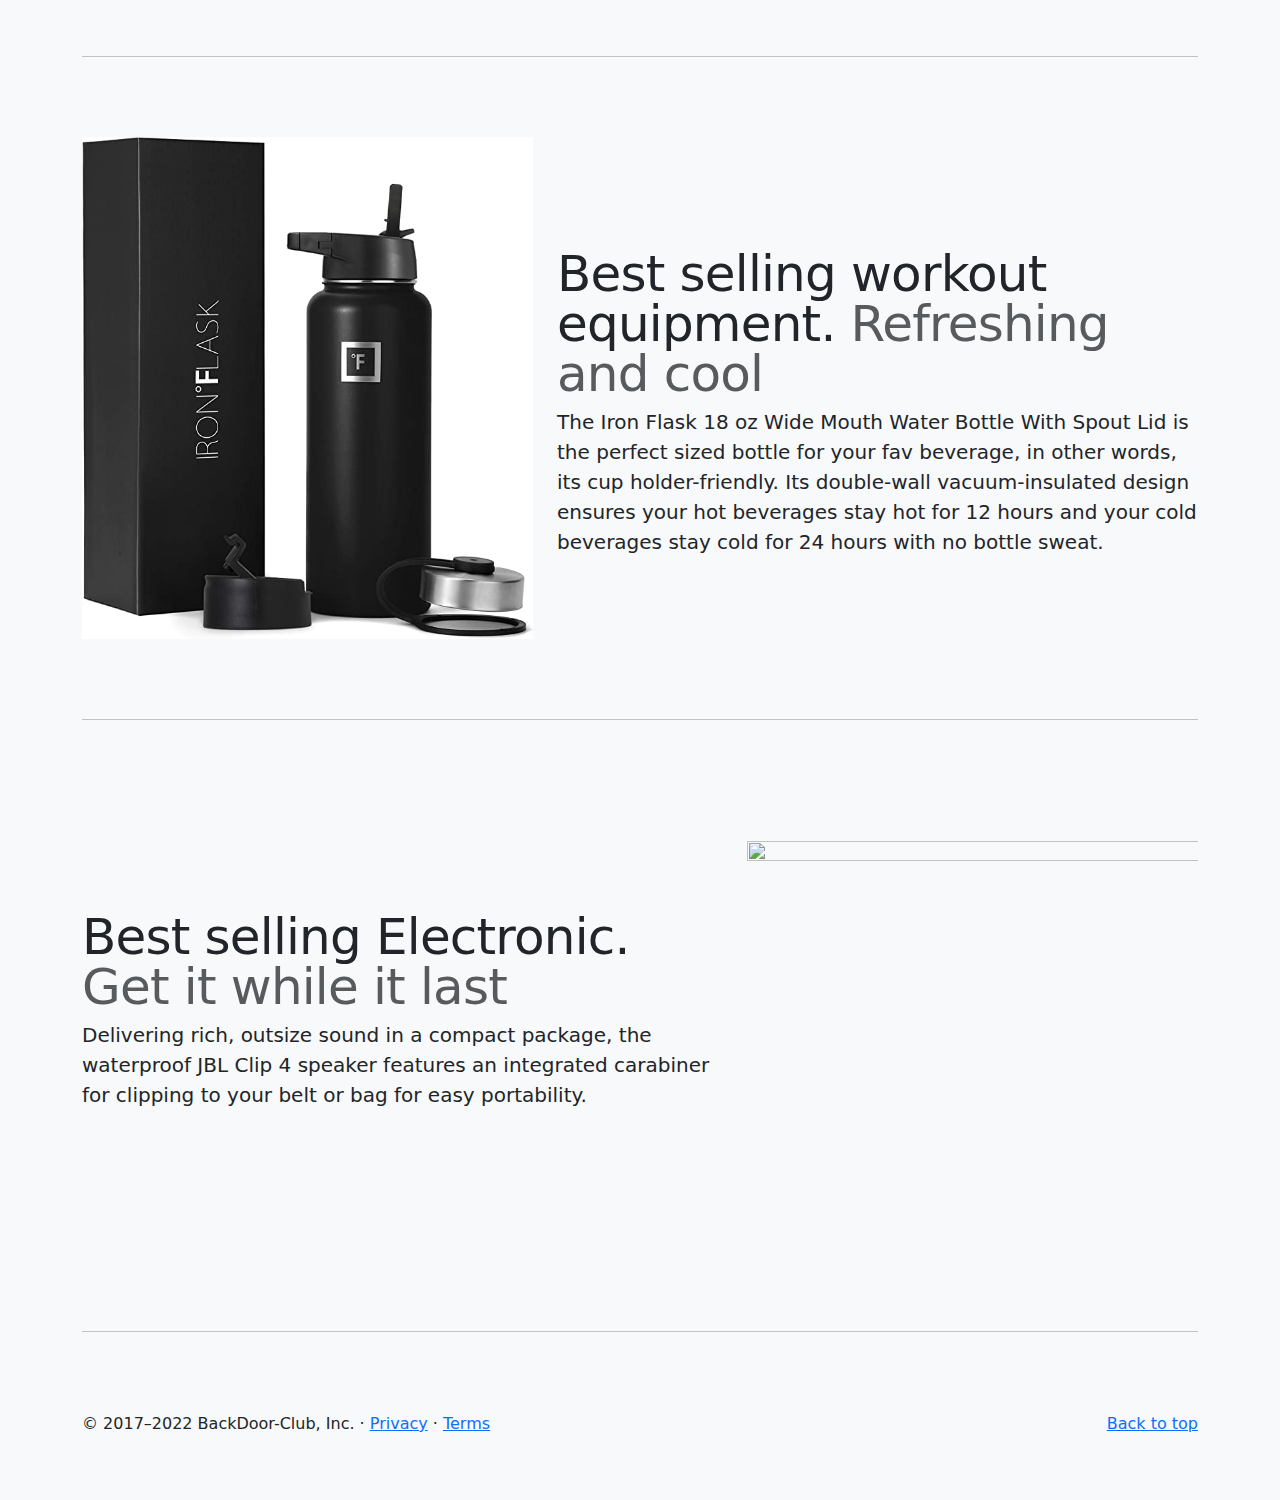
==== commit 5ba6e31f: "done" ====
--- a/index.html
+++ b/index.html
@@ -36,9 +36,7 @@
                       <li><a class="dropdown-item" href="promotions.html">Black-Market</a></li>
                     </ul>
                   </li>
-                <li class="nav-item">
-                    <a class="nav-link active" href="Support.html">Support</a>
-                  </li>
+             
                   <li class="nav-item">
                     <a class="nav-link active" href="checkout.html">
                     <i class="bi bi-cart"></i>
@@ -67,37 +65,37 @@
       </div>
       <div class="carousel-inner">
         <div class="carousel-item active">
-          <img class="bd-placeholder-img" src="happygirl.jpeg" width="100%" height="100%" xmlns="http://www.w3.org/2000/svg" aria-hidden="true" preserveAspectRatio="xMidYMid slice" focusable="false"><rect width="100%" height="100%" fill="#777"/></img>
+          <img class="bd-placeholder-img" src="abstract-luxury-gradient-blue-background-smooth-dark-blue-with-black-vignette-studio-banner_1258-52393.webp" width="100%" height="100%" xmlns="http://www.w3.org/2000/svg" aria-hidden="true" preserveAspectRatio="xMidYMid slice" focusable="false"><rect width="100%" height="100%" fill="#777"/></img>
   
           <div class="container">
             <div class="carousel-caption text-start">
               <h1>Affordable Prices</h1>
               <p>At BackDoor-Club we get our prodcuts from trusted and cheap soruces and sell them for a good price.</p>
-              <p><a class="btn btn-lg btn-primary" href="#">Sign up today</a></p>
+              <p><a class="btn btn-lg btn-primary" href="checkout.html">Checkout Today!</a></p>
             </div>
           </div>
         </div>
         <div class="carousel-item">
-          <img class="bd-placeholder-img" src="phonebackground.jpeg" width="100%" height="100%" xmlns="http://www.w3.org/2000/svg" aria-hidden="true" preserveAspectRatio="xMidYMid slice" focusable="false"><rect width="100%" height="100%" fill="#777"/></img>
+          <img class="bd-placeholder-img" src="abstract-luxury-gradient-blue-background-smooth-dark-blue-with-black-vignette-studio-banner_1258-52393.webp" width="100%" height="100%" xmlns="http://www.w3.org/2000/svg" aria-hidden="true" preserveAspectRatio="xMidYMid slice" focusable="false"><rect width="100%" height="100%" fill="#777"/></img>
   
           <div class="container">
             <div class="carousel-caption">
               <h1>All in one place!</h1>
-              <p>Browse our enormous catalog of items. There is something for everying. We sell dropshipping items and everying
-                trending clothing
+              <p>Browse our enormous catalog of items. There is something for everyone. We sell dropshipping items and everything
+                trending clothing related.
               </p>
-              <p><a class="btn btn-lg btn-primary" href="#">Learn more</a></p>
+              <p><a class="btn btn-lg btn-primary" href="Products.html">Browse Shop</a></p>
             </div>
           </div>
         </div>
         <div class="carousel-item">
-          <img class="bd-placeholder-img" src="computer.jpeg" width="100%" height="100%" xmlns="http://www.w3.org/2000/svg" aria-hidden="true" preserveAspectRatio="xMidYMid slice" focusable="false"><rect width="100%" height="100%" fill="#777"/></img>
+          <img class="bd-placeholder-img" src="abstract-luxury-gradient-blue-background-smooth-dark-blue-with-black-vignette-studio-banner_1258-52393.webp" width="100%" height="100%" xmlns="http://www.w3.org/2000/svg" aria-hidden="true" preserveAspectRatio="xMidYMid slice" focusable="false"><rect width="100%" height="100%" fill="#777"/></img>
   
           <div class="container">
             <div class="carousel-caption text-end">
               <h1>Trusted Website!</h1>
               <p>This is an ethical and trusted website. We WILL NOT scam you for your money.</p>
-              <p><a class="btn btn-lg btn-primary" href="#">Browse gallery</a></p>
+              <p><a class="btn btn-lg btn-primary" href="Support.html">Support</a></p>
             </div>
           </div>
         </div>
@@ -122,24 +120,24 @@
       <!-- Three columns of text below the carousel -->
       <div class="row">
         <div class="col-lg-4">
-          <svg class="bd-placeholder-img rounded-circle" width="140" height="140" xmlns="http://www.w3.org/2000/svg" role="img" aria-label="Placeholder: 140x140" preserveAspectRatio="xMidYMid slice" focusable="false"><title>Placeholder</title><rect width="100%" height="100%" fill="#777"/><text x="50%" y="50%" fill="#777" dy=".3em">140x140</text></svg>
-  
-          <h2 class="fw-normal">Heading</h2>
-          <p>Some representative placeholder content for the three columns of text below the carousel. This is the first column.</p>
+          <img class="bd-placeholder-img rounded-circle" src="whoarewe.jpg" width="140" height="140" xmlns="http://www.w3.org/2000/svg" role="img" aria-label="Placeholder: 140x140" preserveAspectRatio="xMidYMid slice" focusable="false"><title>Placeholder</title><rect width="100%" height="100%" fill="#777"/><text x="50%" y="50%" fill="#777" dy=".3em"></text></img>
+  
+          <h2 class="fw-normal">Who are we?</h2>
+          <p>BackDoor-Club was founded by Wesley Ihezuo. A well known Full-Stack Developer</p>
           <p><a class="btn btn-secondary" href="#">View details &raquo;</a></p>
         </div><!-- /.col-lg-4 -->
         <div class="col-lg-4">
-          <svg class="bd-placeholder-img rounded-circle" width="140" height="140" xmlns="http://www.w3.org/2000/svg" role="img" aria-label="Placeholder: 140x140" preserveAspectRatio="xMidYMid slice" focusable="false"><title>Placeholder</title><rect width="100%" height="100%" fill="#777"/><text x="50%" y="50%" fill="#777" dy=".3em">140x140</text></svg>
-  
-          <h2 class="fw-normal">Heading</h2>
-          <p>Another exciting bit of representative placeholder content. This time, we've moved on to the second column.</p>
+          <img class="bd-placeholder-img rounded-circle" src="target.jpg" width="140" height="140" xmlns="http://www.w3.org/2000/svg" role="img" aria-label="Placeholder: 140x140" preserveAspectRatio="xMidYMid slice" focusable="false"><title>Placeholder</title><rect width="100%" height="100%" fill="#777"/><text x="50%" y="50%" fill="#777" dy=".3em"></text></img>
+  
+          <h2 class="fw-normal">Our Aim</h2>
+          <p>We aim to sell high quailtiy clothes and items are a reasonable price. We are a profit organization.</p>
           <p><a class="btn btn-secondary" href="#">View details &raquo;</a></p>
         </div><!-- /.col-lg-4 -->
         <div class="col-lg-4">
-          <svg class="bd-placeholder-img rounded-circle" width="140" height="140" xmlns="http://www.w3.org/2000/svg" role="img" aria-label="Placeholder: 140x140" preserveAspectRatio="xMidYMid slice" focusable="false"><title>Placeholder</title><rect width="100%" height="100%" fill="#777"/><text x="50%" y="50%" fill="#777" dy=".3em">140x140</text></svg>
-  
-          <h2 class="fw-normal">Heading</h2>
-          <p>And lastly this, the third column of representative placeholder content.</p>
+          <img class="bd-placeholder-img rounded-circle" src="history.webp" width="140" height="140" xmlns="http://www.w3.org/2000/svg" role="img" aria-label="Placeholder: 140x140" preserveAspectRatio="xMidYMid slice" focusable="false"><title>Placeholder</title><rect width="100%" height="100%" fill="#777"/><text x="50%" y="50%" fill="#777" dy=".3em"></text></img>
+  
+          <h2 class="fw-normal">History</h2>
+          <p>Wesley was always motivated in making money. So he decided to make a dropshipping website.</p>
           <p><a class="btn btn-secondary" href="#">View details &raquo;</a></p>
         </div><!-- /.col-lg-4 -->
       </div><!-- /.row -->
@@ -151,8 +149,8 @@
   
       <div class="row featurette">
         <div class="col-md-7">
-          <h2 class="featurette-heading fw-normal lh-1">First featurette heading. <span class="text-muted">It’ll blow your mind.</span></h2>
-          <p class="lead">Some great placeholder content for the first featurette here. Imagine some exciting prose here.</p>
+          <h2 class="featurette-heading fw-normal lh-1">Best selling Kitchen & Dining <span class="text-muted">The prefect blender.</span></h2>
+          <p class="lead">Big blender performance, compact size. BlendJet was created to make blending simple and delicious at home or on the go. This amazing portable blender is lightweight, high-powered and handheld, perfect for the gym, your daily commute, dorm room, office or kitchen.</p>
         </div>
         <div class="col-md-5">
           <img class="bd-placeholder-img bd-placeholder-img-lg featurette-image img-fluid mx-auto" src="BLENDER.jpg" width="500" height="500" xmlns="http://www.w3.org/2000/svg" role="img" aria-label="Placeholder: 500x500" preserveAspectRatio="xMidYMid slice" focusable="false"><title>Placeholder</title><rect width="100%" height="100%" fill="#eee"/><text x="50%" y="50%" fill="#aaa" dy=".3em"></text></img>
@@ -164,8 +162,8 @@
   
       <div class="row featurette">
         <div class="col-md-7 order-md-2">
-          <h2 class="featurette-heading fw-normal lh-1">Oh yeah, it’s that good. <span class="text-muted">See for yourself.</span></h2>
-          <p class="lead">Another featurette? Of course. More placeholder content here to give you an idea of how this layout would work with some actual real-world content in place.</p>
+          <h2 class="featurette-heading fw-normal lh-1">Best selling workout equipment. <span class="text-muted">Refreshing and cool</span></h2>
+          <p class="lead">The Iron Flask 18 oz Wide Mouth Water Bottle With Spout Lid is the perfect sized bottle for your fav beverage, in other words, its cup holder-friendly. Its double-wall vacuum-insulated design ensures your hot beverages stay hot for 12 hours and your cold beverages stay cold for 24 hours with no bottle sweat. </p>
         </div>
         <div class="col-md-5 order-md-1">
 
@@ -177,11 +175,11 @@
   
       <div class="row featurette">
         <div class="col-md-7">
-          <h2 class="featurette-heading fw-normal lh-1">And lastly, this one. <span class="text-muted">Checkmate.</span></h2>
-          <p class="lead">And yes, this is the last block of representative placeholder content. Again, not really intended to be actually read, simply here to give you a better view of what this would look like with some actual content. Your content.</p>
+          <h2 class="featurette-heading fw-normal lh-1">Best selling Electronic. <span class="text-muted">Get it while it last</span></h2>
+          <p class="lead">Delivering rich, outsize sound in a compact package, the waterproof JBL Clip 4 speaker features an integrated carabiner for clipping to your belt or bag for easy portability.</p>
         </div>
         <div class="col-md-5">
-          <img class="bd-placeholder-img bd-placeholder-img-lg featurette-image img-fluid mx-auto" src="bluetooth.jpg" width="500" height="500" xmlns="http://www.w3.org/2000/svg" role="img" aria-label="Placeholder: 500x500" preserveAspectRatio="xMidYMid slice" focusable="false"><title>Placeholder</title><rect width="100%" height="100%" fill="#eee"/><text x="50%" y="50%" fill="#aaa" dy=".3em"></text></svg>
+          <img class="bd-placeholder-img bd-placeholder-img-lg featurette-image img-fluid mx-auto" src="jbl.jpg" width="500" height="500" xmlns="http://www.w3.org/2000/svg" role="img" aria-label="Placeholder: 500x500" preserveAspectRatio="xMidYMid slice" focusable="false"><title>Placeholder</title><rect width="100%" height="100%" fill="#eee"/><text x="50%" y="50%" fill="#aaa" dy=".3em"></text></svg>
   
         </div>
       </div>
@@ -196,7 +194,7 @@
     <!-- FOOTER -->
     <footer class="container">
       <p class="float-end"><a href="#">Back to top</a></p>
-      <p>&copy; 2017–2022 Company, Inc. &middot; <a href="#">Privacy</a> &middot; <a href="#">Terms</a></p>
+      <p>&copy; 2017–2022 BackDoor-Club, Inc. &middot; <a href="#">Privacy</a> &middot; <a href="#">Terms</a></p>
     </footer>
   </main>
   
--- a/styles.css
+++ b/styles.css
@@ -1,4 +1,6 @@
 /* GLOBAL STYLES
+
+
 -------------------------------------------------- */
 /* Padding below the footer and lighter body text */
 
@@ -6,7 +8,14 @@
     padding-top: 3rem;
     padding-bottom: 3rem;
     color: #5a5a5a;
+    background-color: blanchedalmond;
   }
+
+main {
+
+ 
+}
+
   
   
   /* CUSTOMIZE THE CAROUSEL
